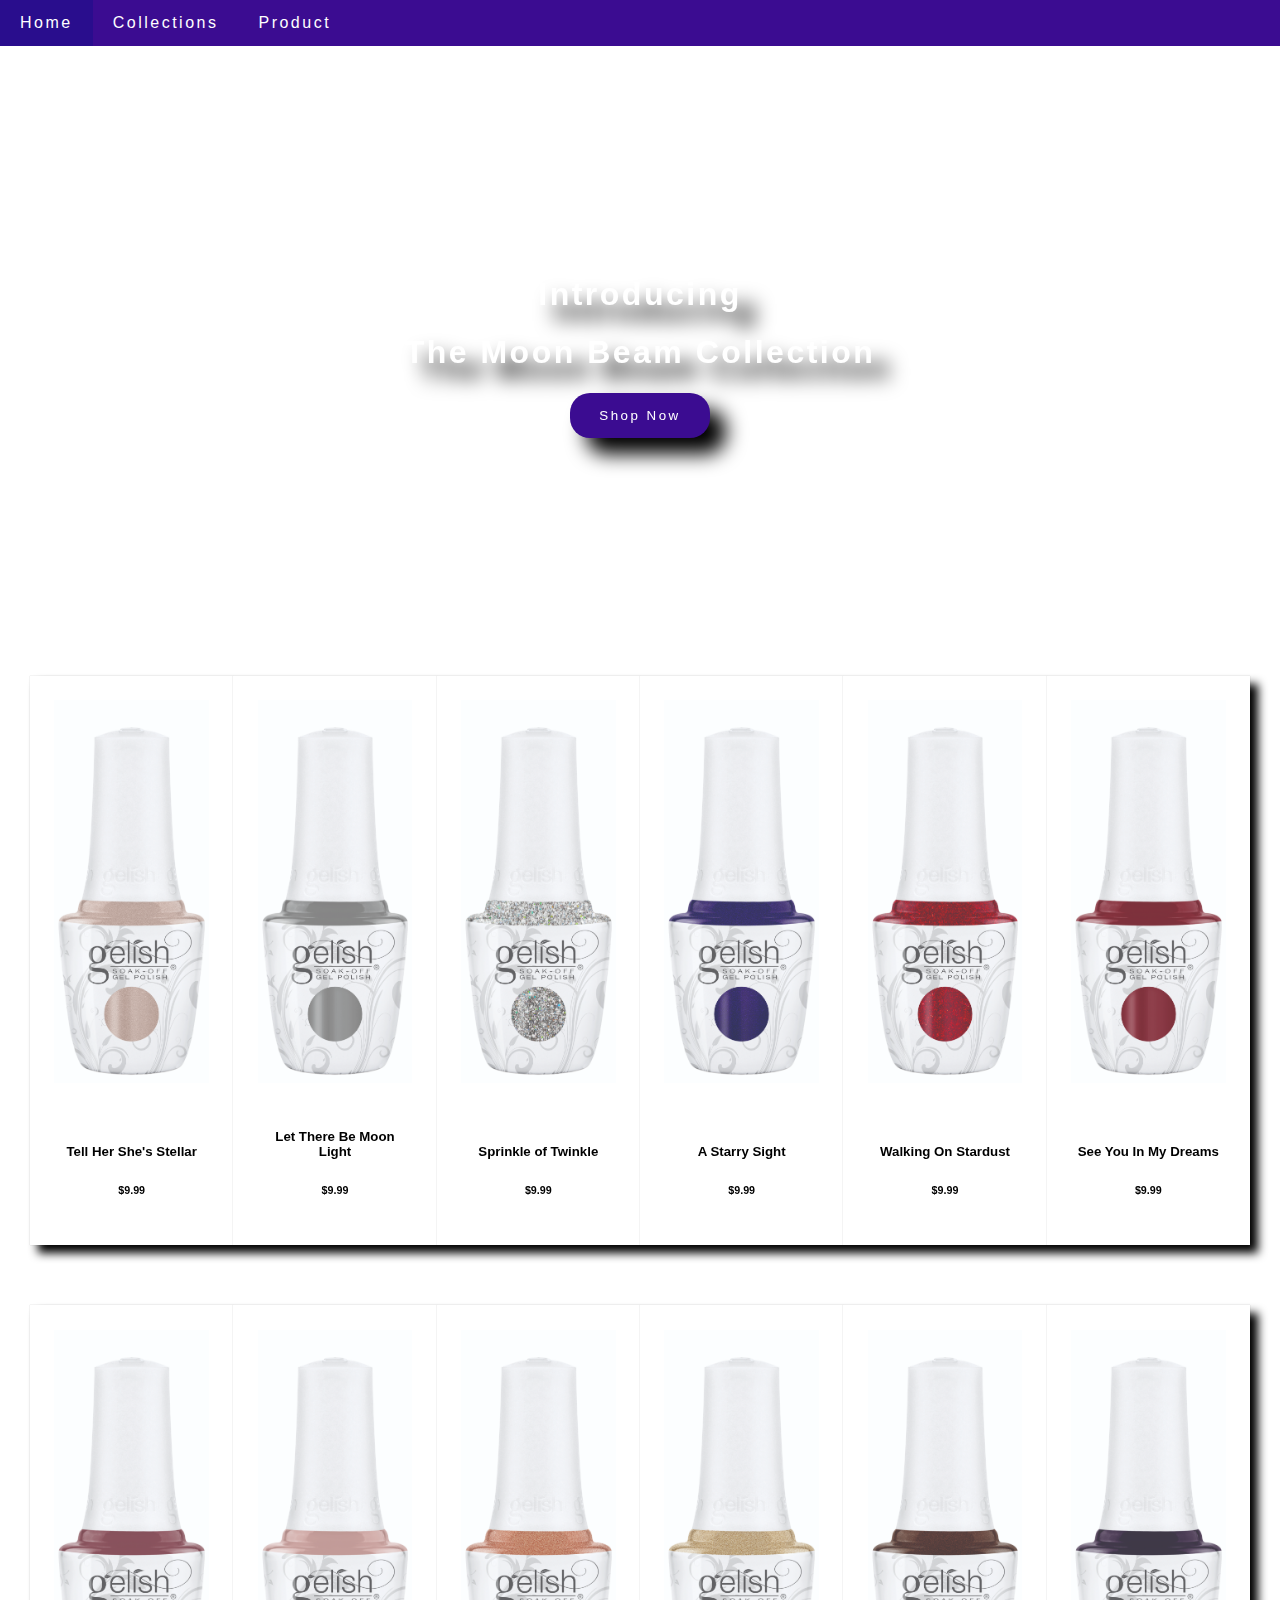
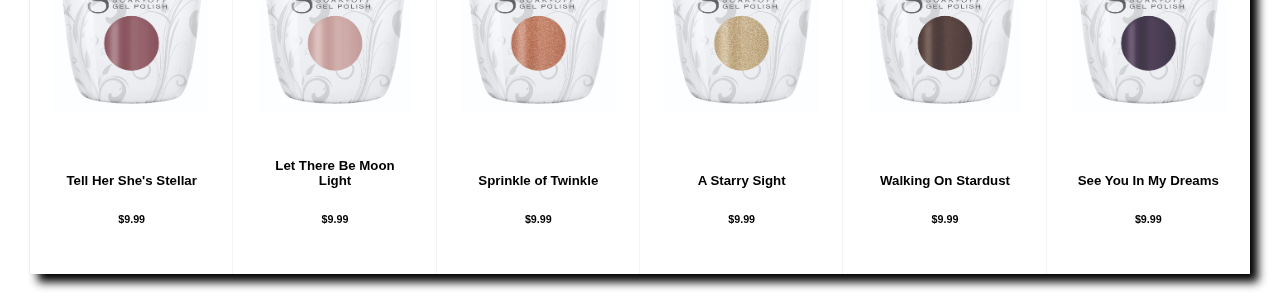
==== collections.html @ 938007e3 "collections page and grid set" ====
<!DOCTYPE html>
<html>

<head>
    <title>Page Title</title>
    <meta charset="UTF-8">
    <meta name="viewport" content="width=device-width, initial-scale=1">
    <link rel="stylesheet" href='collections.css'>
</head>

<body>
    <div class="navbar">
        <a href="#">Home</a>
        <a href="#">Collections</a>
        <a href="#">Product</a>
    </div>

    <div class="header">
        <div class="header-text">
            <h1>Introducing</h1>
            <h1>The Moon Beam Collection</h1>
            <button class="header-button">Shop Now</button>
        </div>
    </div>
    <section class="products">
        <div class="product-card">
            <div class="product-image">
                <img src="/assets/Bottles/GEL-W-H-19-1110365-TellHerShesStellar.jpg">
            </div>
            <div class="product-info">
                <h5>Tell Her She's Stellar</h5>
                <h6>$9.99</h6>
            </div>
        </div>
        <div class="product-card">
            <div class="product-image">
                <img src="/assets/Bottles/GEL-W-H-19-1110366-LetThereBeMoonlight.jpg">
            </div>
            <div class="product-info">
                <h5>Let There Be Moon Light</h5>
                <h6>$9.99</h6>
            </div>
        </div>
        <div class="product-card">
            <div class="product-image">
                <img src="/assets/Bottles/GEL-W-H-19-1110367-SprinkleofTwinkle.jpg">
            </div>
            <div class="product-info">
                <h5>Sprinkle of Twinkle</h5>
                <h6>$9.99</h6>
            </div>
        </div>
        <div class="product-card">
            <div class="product-image">
                <img src="/assets/Bottles/GEL-W-H-19-1110368-AStarrySight.jpg">
            </div>
            <div class="product-info">
                <h5>A Starry Sight</h5>
                <h6>$9.99</h6>
            </div>
        </div>
        <div class="product-card">
            <div class="product-image">
                <img src="/assets/Bottles/GEL-W-H-19-1110369-WalkingOnStardust.jpg">
            </div>
            <div class="product-info">
                <h5>Walking On Stardust </h5>
                <h6>$9.99</h6>
            </div>
        </div>
        <div class="product-card">
            <div class="product-image">
                <img src="/assets/Bottles/GEL-W-H-19-1110370-SeeYouInMyDreams.jpg">
            </div>
            <div class="product-info">
                <h5>See You In My Dreams </h5>
                <h6>$9.99</h6>
            </div>
        </div>
    </section>
    <section class="products">
        <div class="product-card">
            <div class="product-image">
                <img src="/assets/Bottles/GEL-W-H-19-1110371-FromDuskTilDawn.jpg">
            </div>
            <div class="product-info">
                <h5>Tell Her She's Stellar</h5>
                <h6>$9.99</h6>
            </div>
        </div>
        <div class="product-card">
            <div class="product-image">
                <img src="/assets/Bottles/GEL-W-H-19-1110372-DancingAndRomancing.jpg">
            </div>
            <div class="product-info">
                <h5>Let There Be Moon Light</h5>
                <h6>$9.99</h6>
            </div>
        </div>
        <div class="product-card">
            <div class="product-image">
                <img src="/assets/Bottles/GEL-W-H-19-1110373-CopperDream.jpg">
            </div>
            <div class="product-info">
                <h5>Sprinkle of Twinkle</h5>
                <h6>$9.99</h6>
            </div>
        </div>
        <div class="product-card">
            <div class="product-image">
                <img src="/assets/Bottles/GEL-W-H-19-1110374-GildedInGold.jpg">
            </div>
            <div class="product-info">
                <h5>A Starry Sight</h5>
                <h6>$9.99</h6>
            </div>
        </div>
        <div class="product-card">
            <div class="product-image">
                <img src="/assets/Bottles/GEL-W-H-19-1110375-ShootingStar.jpg">
            </div>
            <div class="product-info">
                <h5>Walking On Stardust </h5>
                <h6>$9.99</h6>
            </div>
        </div>
        <div class="product-card">
            <div class="product-image">
                <img src="/assets/Bottles/GEL-W-H-19-1110376-AKissInTheDark.jpg">
            </div>
            <div class="product-info">
                <h5>See You In My Dreams </h5>
                <h6>$9.99</h6>
            </div>
        </div>
    </section>

</body>

</html>
---- collections.css ----
* {
  box-sizing: border-box;
}
body {
  font-family: Arial;
  margin: 0;
}

.navbar {
  display: flex;
  background-color: rgb(59, 12, 145);
}

/* Style the navigation bar links */
.navbar a {
  color: white;
  padding: 14px 20px;
  text-decoration: none;
  text-align: center;
  letter-spacing: 2.5px;
}

/* Change color on hover */
.navbar a:hover {
  background-color: rgba(16, 14, 134, 0.4);
  color: white;
}

.header {
  padding: 60px;
  text-align: center;
  background: url('/assets/GEL-HM-10243-0H2A7945-med.jpg');
  color: white;
  background-position: center; /* Center the image */
  background-repeat: no-repeat; /* Do not repeat the image */
  background-size: cover;
  height: 600px;
  align-content: center;
  display: flex;
  justify-content: center;
  align-items: center;
}
.header-button {
  border-radius: 20px;
  background-color: rgb(59, 12, 145);
  color: white;
  border: none;
  width: 140px;
  height: 45px;
  letter-spacing: 2.5px;
  transition: all 0.3s ease 0s;
  cursor: pointer;
  outline: none;
}
.header-button:hover {
  width: 140px;
  height: 45px;
  background-color: rgb(59, 12, 145);
  box-shadow: 0px 15px 20px rgba(16, 14, 134, 0.4);
  color: #fff;
  transform: translateY(-7px);
}

.header-text {
  filter: drop-shadow(16px 16px 10px black);
  letter-spacing: 2.5px;
}

.products {
  display: flex;
  flex-wrap: wrap;
  padding: 30px;
  border: 10px;
  filter: drop-shadow(8px 8px 5px black);
  border-radius: 20px;
}

.product-card {
  display: flex;
  flex-direction: column;

  padding: 2%;
  flex: 1 16%;
  justify-content: space-between;
  background-color: #fff;
  box-shadow: 0px 0px 1px 0px rgba(0, 0, 0, 0.25);
}

.product-image img {
  width: 100%;
}

.product-info {
  margin-top: auto;
  padding-top: 20px;
  text-align: center;
}
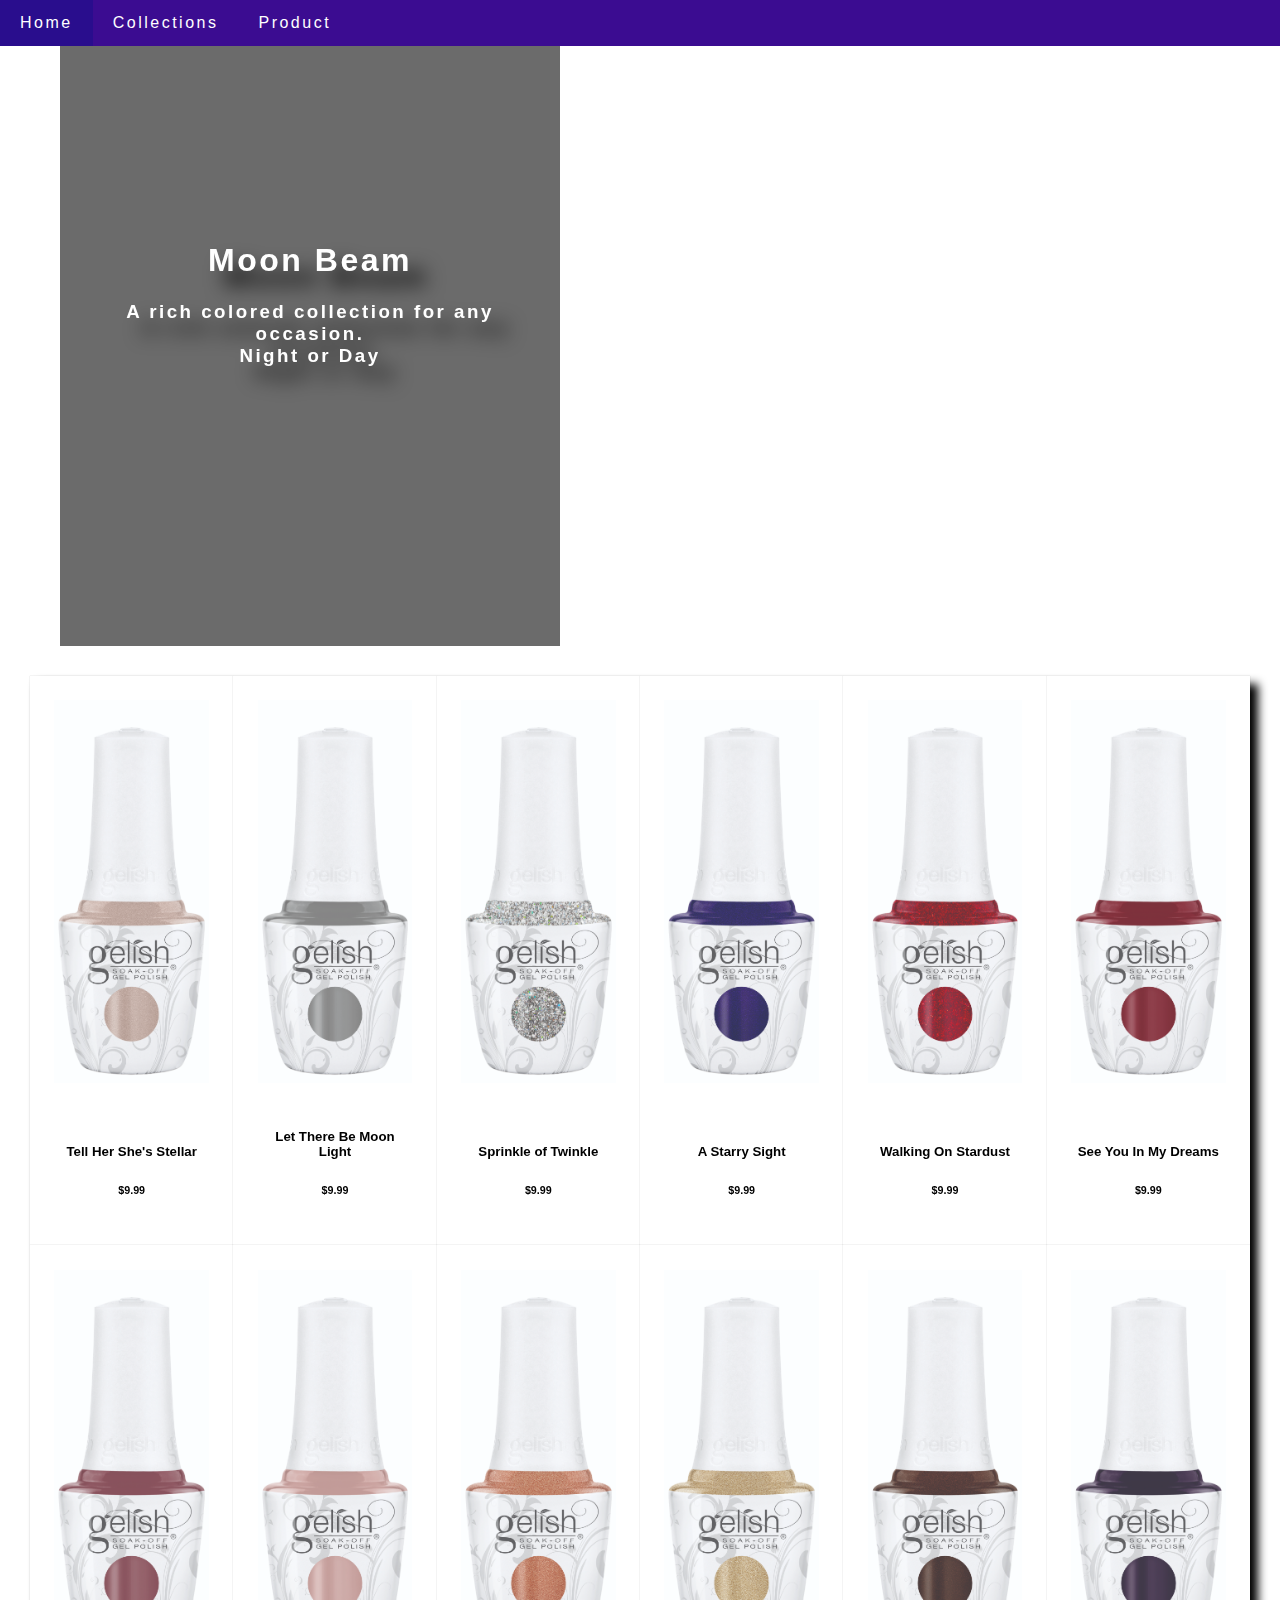
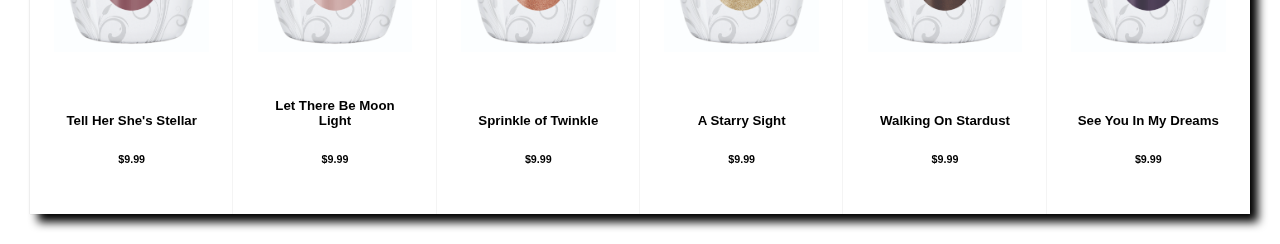
==== commit e996e6f5: "collections page." ====
--- a/collections.html
+++ b/collections.html
@@ -16,10 +16,11 @@
     </div>
 
     <div class="header">
-        <div class="header-text">
-            <h1>Introducing</h1>
-            <h1>The Moon Beam Collection</h1>
-            <button class="header-button">Shop Now</button>
+        <div class="header-promo">
+            <div class="header-text">
+                <h1>Moon Beam</h1>
+                <h3>A rich colored collection for any occasion.<br> Night or Day</h3>
+            </div>
         </div>
     </div>
     <section class="products">
@@ -77,8 +78,6 @@
                 <h6>$9.99</h6>
             </div>
         </div>
-    </section>
-    <section class="products">
         <div class="product-card">
             <div class="product-image">
                 <img src="/assets/Bottles/GEL-W-H-19-1110371-FromDuskTilDawn.jpg">
@@ -134,6 +133,62 @@
             </div>
         </div>
     </section>
+    <!-- <section class="products">
+        <div class="product-card">
+            <div class="product-image">
+                <img src="/assets/Bottles/GEL-W-H-19-1110371-FromDuskTilDawn.jpg">
+            </div>
+            <div class="product-info">
+                <h5>Tell Her She's Stellar</h5>
+                <h6>$9.99</h6>
+            </div>
+        </div>
+        <div class="product-card">
+            <div class="product-image">
+                <img src="/assets/Bottles/GEL-W-H-19-1110372-DancingAndRomancing.jpg">
+            </div>
+            <div class="product-info">
+                <h5>Let There Be Moon Light</h5>
+                <h6>$9.99</h6>
+            </div>
+        </div>
+        <div class="product-card">
+            <div class="product-image">
+                <img src="/assets/Bottles/GEL-W-H-19-1110373-CopperDream.jpg">
+            </div>
+            <div class="product-info">
+                <h5>Sprinkle of Twinkle</h5>
+                <h6>$9.99</h6>
+            </div>
+        </div>
+        <div class="product-card">
+            <div class="product-image">
+                <img src="/assets/Bottles/GEL-W-H-19-1110374-GildedInGold.jpg">
+            </div>
+            <div class="product-info">
+                <h5>A Starry Sight</h5>
+                <h6>$9.99</h6>
+            </div>
+        </div>
+        <div class="product-card">
+            <div class="product-image">
+                <img src="/assets/Bottles/GEL-W-H-19-1110375-ShootingStar.jpg">
+            </div>
+            <div class="product-info">
+                <h5>Walking On Stardust </h5>
+                <h6>$9.99</h6>
+            </div>
+        </div>
+        <div class="product-card">
+            <div class="product-image">
+                <img src="/assets/Bottles/GEL-W-H-19-1110376-AKissInTheDark.jpg">
+            </div>
+            <div class="product-info">
+                <h5>See You In My Dreams </h5>
+                <h6>$9.99</h6>
+            </div>
+        </div>
+    </section> -->
 
 </body>
 
--- a/collections.css
+++ b/collections.css
@@ -35,8 +35,19 @@
   background-repeat: no-repeat; /* Do not repeat the image */
   background-size: cover;
   height: 600px;
+  align-content: flex-start;
+  display: flex;
+  justify-content: start;
+  align-items: center;
+}
+
+.header-promo {
+  display: flex;
+  flex-flow: column;
+  background-color: rgba(15, 15, 15, 0.616);
+  height: 125%;
+  width: 500px;
   align-content: center;
-  display: flex;
   justify-content: center;
   align-items: center;
 }
@@ -64,6 +75,10 @@
 .header-text {
   filter: drop-shadow(16px 16px 10px black);
   letter-spacing: 2.5px;
+  width: 95%;
+  height: 250px;
+  border-radius: 20px;
+  color: white;
 }
 
 .products {
@@ -95,3 +110,68 @@
   padding-top: 20px;
   text-align: center;
 }
+
+@media only screen and (min-width: 768px) and (max-width: 1024px) {
+  .row,
+  .navbar {
+    flex-direction: column;
+  }
+  .shop-sales {
+    height: 250px;
+  }
+  .row-2 {
+    flex-direction: column;
+  }
+  .side-img {
+    filter: drop-shadow(8px 8px 5px black);
+  }
+  .shop-sales {
+    filter: drop-shadow(8px 8px 5px black);
+  }
+  .collec-box {
+    width: 300px;
+    height: 300px;
+  }
+  .header-promo {
+    height: 75%;
+  }
+}
+
+@media only screen and (min-width: 375px) and (max-width: 812px) {
+  .row,
+  .navbar {
+    flex-direction: column;
+  }
+  .shop-sales {
+    height: 250px;
+  }
+  .row-2 {
+    flex-direction: column;
+  }
+  .side-img {
+    filter: drop-shadow(8px 8px 5px black);
+  }
+  .shop-sales {
+    filter: drop-shadow(8px 8px 5px black);
+  }
+  .product-card {
+    flex: 1 21%;
+  }
+  .collec-box {
+    width: 300px;
+    height: 300px;
+  }
+  .header-promo {
+    height: 75%;
+    flex-direction: row;
+    width: 150px;
+    align-content: flex-start;
+    justify-content: start;
+    align-items: flex-start;
+  }
+  .header {
+    align-content: flex-start;
+    justify-content: start;
+    align-items: flex-start;
+  }
+}
